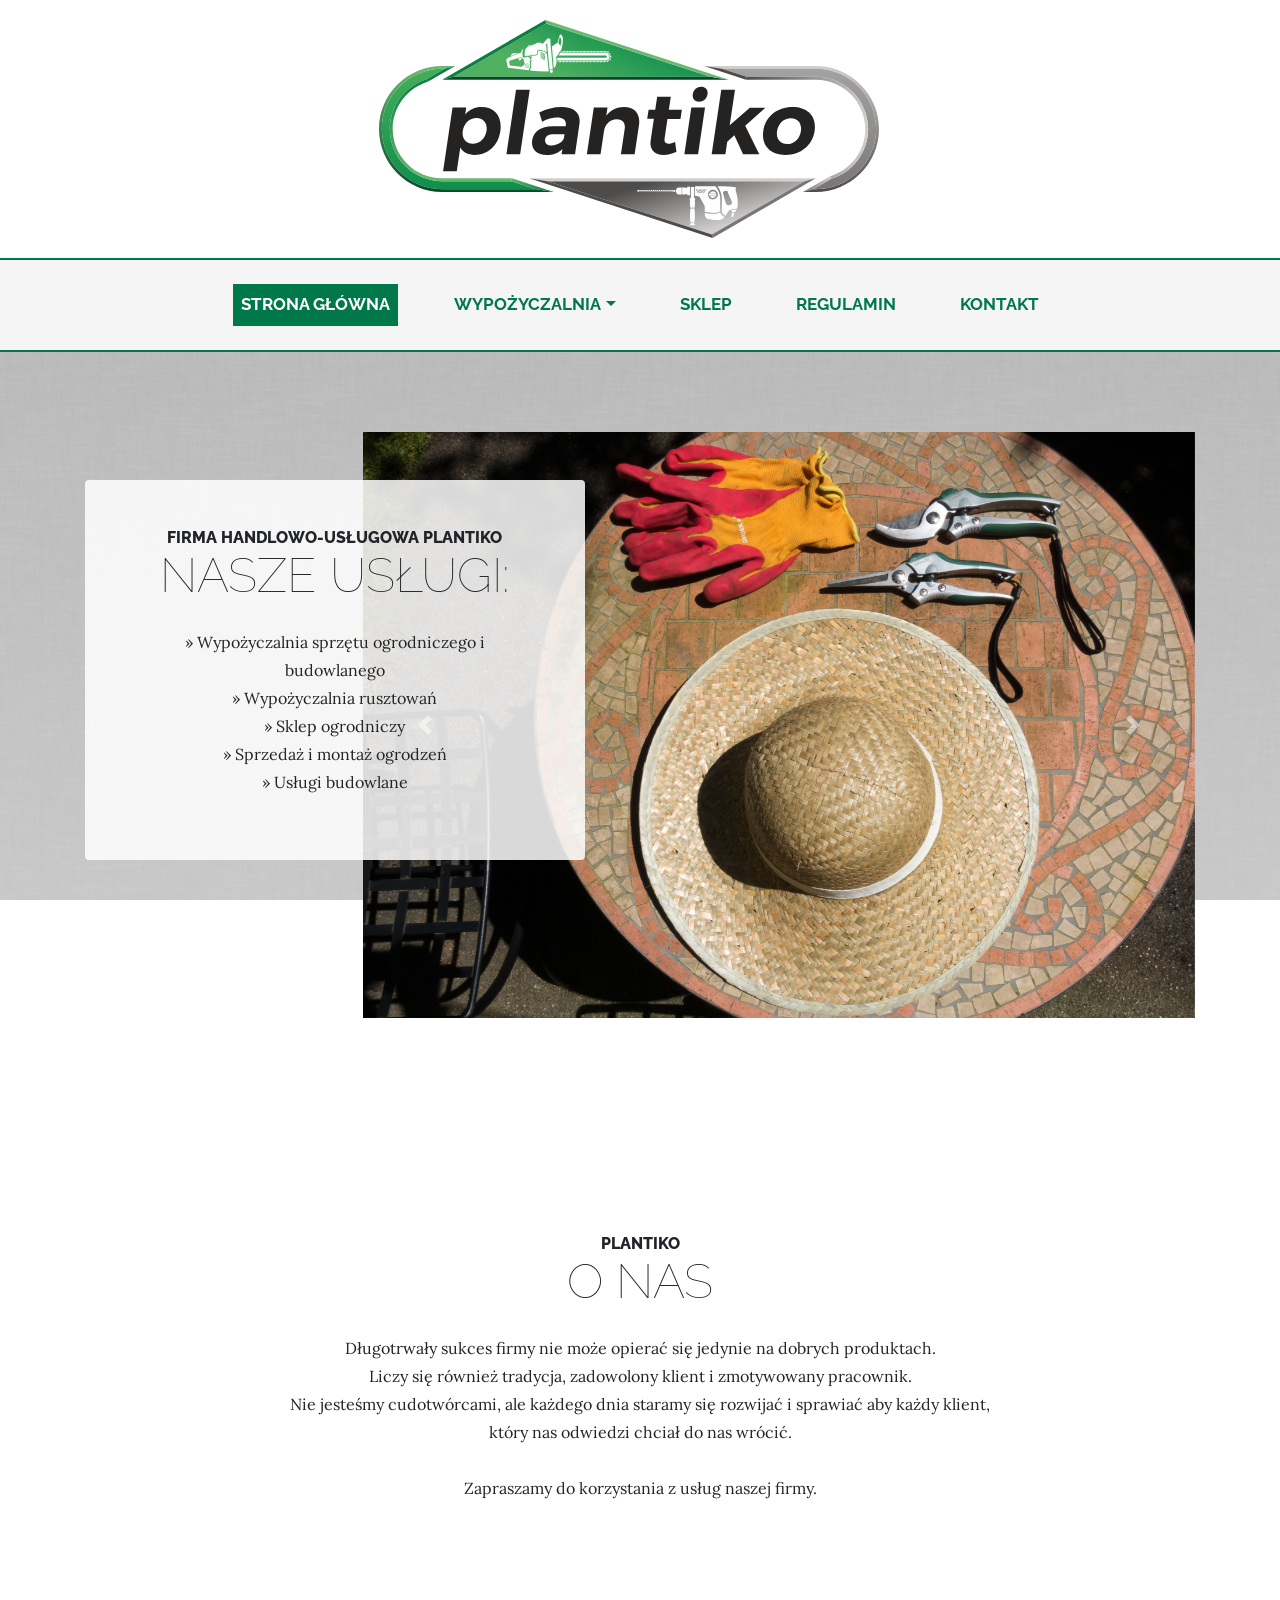
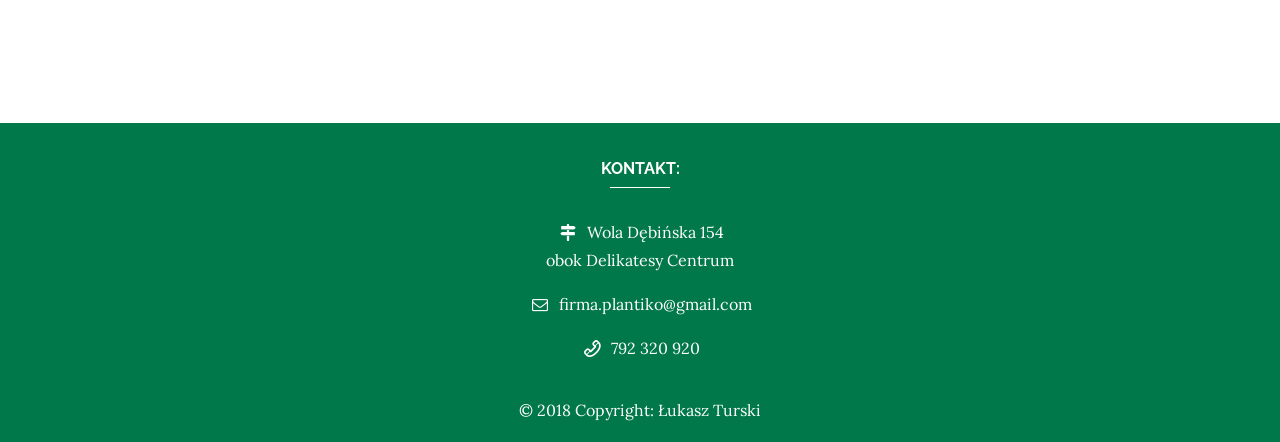
==== index.html @ df94a2f7 "carousel" ====
<!DOCTYPE html>
<html lang="en">

  <head>

    <meta charset="utf-8">
    <meta name="viewport" content="width=device-width, initial-scale=1, shrink-to-fit=no">
    <meta name="description" content="">
    <meta name="author" content="">

    <title>Firma Usługowo-Handlowa</title>

    <!-- Bootstrap core CSS -->
    <link href="vendor/bootstrap/css/bootstrap.css" rel="stylesheet">

    <!-- Custom fonts for this template -->
    <link href="https://fonts.googleapis.com/css?family=Raleway:100,100i,200,200i,300,300i,400,400i,500,500i,600,600i,700,700i,800,800i,900,900i" rel="stylesheet">
    <link href="https://fonts.googleapis.com/css?family=Lora:400,400i,700,700i" rel="stylesheet">
    <link href="https://fonts.googleapis.com/css?family=Eczar" rel="stylesheet">
    
    <link href="https://fonts.googleapis.com/css?family=Archivo+Black|Judson:400,700" rel="stylesheet">
    
    <link href="https://fonts.googleapis.com/css?family=Lato" rel="stylesheet">
    
    <link href="https://fonts.googleapis.com/css?family=Frank+Ruhl+Libre" rel="stylesheet">

    <!-- Custom styles for this template -->
    <link href="css/business-casual.css" rel="stylesheet">
    <link href="css/fontello.css" rel="stylesheet">

  </head>

  <body>

       <div class="bigpic">
        <div class="container">
           <a class="logo" href="index.html"><img class="img-fluid" src="img/logo_plan.svg"></a>
        </div>
        </div>
        
           <!-- Navigation -->
    <nav class="navbar navbar-expand-lg navbar-dark py-lg-4" id="mainNav">
      <div class="container">
        <a class="navbar-brand text-uppercase text-expanded font-weight-bold d-lg-none" href="index.html">Plantiko</a>
        <button class="navbar-toggler" type="button" data-toggle="collapse" data-target="#navbarResponsive" aria-controls="navbarResponsive" aria-expanded="false" aria-label="Toggle navigation">
          <span class="navbar-toggler-icon"></span>
        </button>
        <div class="collapse navbar-collapse" id="navbarResponsive">
          <ul class="navbar-nav mx-auto">
            <li class="nav-item active px-lg-4">
              <a class="nav-link text-uppercase text-expanded" href="index.html">Strona Główna
                <span class="sr-only">(current)</span>
              </a>
            </li>
            <li class="nav-item px-lg-4">
              <a class="nav-link text-uppercase text-expanded dropdown-toggle" data-toggle="dropdown" data-target="dropdown_target">Wypożyczalnia</a>
                <div class="dropdown-menu" aria_labelledby="dropdown_target">
                    <a class="dropdown-item" href="ogrodnicze.html">Sprzęt Ogrodniczy</a>
                    <a class="dropdown-item" href="budowlane.html">Sprzęt Budowlany</a>
                    <a class="dropdown-item" href="rusztowania.html">Rusztowania</a>
                </div>  
            </li>
            <li class="nav-item px-lg-4">
              <a class="nav-link text-uppercase text-expanded" href="shop.html">Sklep</a>
            </li>
            <li class="nav-item px-lg-4">
              <a class="nav-link text-uppercase text-expanded" href="rules.html">Regulamin</a>
            </li>
            <li class="nav-item px-lg-4">
              <a class="nav-link text-uppercase text-expanded" href="contact.html">Kontakt</a>
            </li>
          </ul>
        </div>
      </div>
    </nav>

    <section class="page-section clearfix">
      <div class="container">
        <div class="intro">
          <div id="carouselExampleControls" class="intro-img img-fluid mb-3 mb-lg-0 rounded carousel slide" data-ride="carousel">
              <div class="carousel-inner">
            <div class="carousel-item active">
              <img class="d-block img-fluid" src="img/slajd1.jpg" alt="First slide">
            </div>
            <div class="carousel-item">
              <img class="d-block img-fluid" src="img/feed.jpg" alt="Second slide">
            </div>
            <div class="carousel-item">
              <img class="d-block img-fluid" src="img/slajd3.jpg" alt="Third slide">
            </div>
          </div>
          <a class="carousel-control-prev" href="#carouselExampleControls" role="button" data-slide="prev">
            <span class="carousel-control-prev-icon" aria-hidden="true"></span>
            <span class="sr-only">Previous</span>
          </a>
          <a class="carousel-control-next" href="#carouselExampleControls" role="button" data-slide="next">
            <span class="carousel-control-next-icon" aria-hidden="true"></span>
            <span class="sr-only">Next</span>
          </a>
        </div>   
          <div class="intro-text left-0 text-center bg-faded p-5 rounded">
            <h2 class="section-heading mb-4">
              <span class="section-heading-upper">Firma Handlowo-Usługowa Plantiko</span>
              <span class="section-heading-lower">nasze usługi:</span>
            </h2>
             <p class="mb-3">» Wypożyczalnia sprzętu ogrodniczego i budowlanego<br />
             » Wypożyczalnia rusztowań <br />
             » Sklep ogrodniczy<br />
             » Sprzedaż i montaż ogrodzeń <br />
             » Usługi budowlane <br />
            </p>
        
          </div>
        </div>
      </div>
    </section>


      
      
    <section class="page-section cta">
      <div class="container">
        <div class="row">
          <div class="col-xl-9 mx-auto">
            <div class="cta-inner text-center rounded">
              <h2 class="section-heading mb-4">
                <span class="section-heading-upper">Plantiko</span>
                <span class="section-heading-lower">O nas</span>
              </h2>
              <p class="mb-0">
                Długotrwały sukces firmy nie może opierać się jedynie na dobrych produktach. 
                            <br />
                Liczy się również tradycja, zadowolony klient i zmotywowany pracownik.             
                <br />
                Nie jesteśmy cudotwórcami, ale każdego dnia staramy się rozwijać i sprawiać aby każdy klient, który nas odwiedzi chciał do nas wrócić.
            <br />
            <br />
                Zapraszamy do korzystania z usług naszej firmy.
               </p>
            </div>
          </div>
        </div>
      </div>
    </section>

    <!-- Footer -->
<footer class="footer page-footer font-small lighten-5">


    <!-- Footer Links -->
    <div class="container text-center mt-3">
        <!-- Grid column -->
        <div class="col-md-4 col-lg-3 col-xl-3 mx-auto mb-md-0 mb-4">

          <!-- Links -->
          <h6 class="text-uppercase font-weight-bold">Kontakt:</h6>
          <hr class="mb-4 mt-0 d-inline-block mx-auto" style="width: 60px; border-color: white;">
          <p>
            <i class="fa fa-home mr-1 demo-icon icon-map-signs"></i> Wola Dębińska 154 <br /> obok Delikatesy Centrum </p>
          <p>
            <i class="fa fa-envelope mr-1 demo-icon icon-mail"></i> firma.plantiko@gmail.com</p>
          <p>
            <i class="fa fa-phone mr-1 demo-icon icon-phone-outline"></i> 792 320 920</p>
       
        </div>
        <!-- Grid column -->

      </div>
      <!-- Grid row -->


    <!-- Copyright -->
    
    <div class="footer-copyright text-center">© 2018 Copyright:
      <a class="dark-grey-text" href="http://www.linkedin.com/in/łukasz-turski-310337164"> Łukasz Turski</a>
    </div>
    <!-- Copyright -->

  </footer>
  <!-- Footer -->

    <!-- Bootstrap core JavaScript -->
    <script src="vendor/jquery/jquery.min.js"></script>
    <script src="vendor/bootstrap/js/bootstrap.bundle.min.js"></script>

  </body>

</html>
---- css/business-casual.css ----
/*!
 * Start Bootstrap - Business Casual v4.1.1 (https://startbootstrap.com/template-overviews/business-casual)
 * Copyright 2013-2018 Start Bootstrap
 * Licensed under MIT (https://github.com/BlackrockDigital/startbootstrap-business-casual/blob/master/LICENSE)
 */
body {
  font-family: 'Lora';
    background: linear-gradient(rgba(255, 255, 255, 0.5), rgba(255, 255, 255, 0.65)), url("../img/bg.png");
  background-repeat: repeat;
  background-attachment: fixed;
  background-position: center;
}

h1,
h2,
h3,
h4,
h5,
h6 {
  font-family: 'Raleway';
}


p {
  line-height: 1.75;
}

.bigpic { 
    background-color: white;
    padding-bottom: 20px;
    padding-top: 20px;
}

.logo {
    position: relative;
    left: 40%;
    margin-left: -150px !important;  /* 50% of your logo width */
    display: block;
    width: 500px;
}

.text-faded {
  color: rgba(255, 255, 255, 0.3);
}

.site-heading {
  margin-top: 5rem;
  margin-bottom: 5rem;
  text-transform: uppercase;
  line-height: 1;
  font-family: 'Raleway';
}

.site-heading .site-heading-upper {
  display: block;
  font-size: 2rem;
  font-weight: 800;
}

.site-heading .site-heading-lower {
  font-size: 5rem;
  font-weight: 100;
  line-height: 4rem;
}

.page-section {
  margin-top: 5rem;
  margin-bottom: 5rem;
}

.table-products .thead-dark th {
    background-color: darkgreen !important;
}

.table-products {
    margin-top: 50px;
    margin-bottom: 50px;
    background-color: antiquewhite;
}

.table-1col {
    font-weight: 500;
}


.section-heading {
  text-transform: uppercase;
}

.section-heading .section-heading-upper {
  display: block;
  font-size: 1rem;
  font-weight: 800;
}

.section-heading .section-heading-lower {
  display: block;
  font-size: 3rem;
  font-weight: 100;
}

.bg-faded {
  background-color: rgba(255, 255, 255, 0.85);
}

#mainNav {
  background-color: whitesmoke;
  font-family: 'Raleway';
  border-top: 2px solid #007849;
  border-bottom: 2px solid #007849;
  text-align: center;
}

#mainNav .navbar-brand {
  color: #e6a756;
}

#mainNav .navbar-nav .nav-item .nav-link {
  color: #007849;
  font-size: 1.05em !important;
  font-weight: 700;
  /* text-shadow: 0.05em 0.05em black; */
}

#mainNav .navbar-nav .nav-item.active .nav-link {
  color: white;
  background-color: #007849 !important;
}

@media (min-width: 992px) {
  #mainNav .navbar-nav .nav-item .nav-link {
    font-size: 0.9rem;
  }
  #mainNav .navbar-nav .nav-item .nav-link:hover {
    color: white;
    background-color: #007849 !important;
  }
  #mainNav .navbar-nav .nav-item.active .nav-link:hover {
    color: white;
    background-color: #007849 !important;
  }
}

/* navbar toggler icon */

.navbar-dark .navbar-toggler-icon {
  background-image: url("data:image/svg+xml;charset=utf8,%3Csvg viewBox='0 0 32 32' xmlns='http://www.w3.org/2000/svg'%3E%3Cpath stroke='rgba(0,120,73, 1)' stroke-width='2' stroke-linecap='round' stroke-miterlimit='10' d='M4 8h24M4 16h24M4 24h24'/%3E%3C/svg%3E");
}

.navbar-dark .navbar-toggler {
  border-color: rgb(0,120,73, 0.5);
} 

/* dropdown menu fix */

.dropdown-container {
  position: relative;
}

.dropdown-menu {
  position: absolute;
  top: 80%; /* Bottom of button */
  left: 30%;
  text-align: center;
  background-color: whitesmoke;
  font-family: 'Raleway';
  border-top: 2px solid #007849;
  border-bottom: 2px solid #007849;
  text-align: center;
}

/* zdjecie z tekstem ogrodnicze */

.img-top-products {
    margin-top: 40px;
}

.img-products {
    position: relative;
    display: block;
    margin-left: auto;
    margin-right: auto;
}

.img-products img{
    width: 80%;
    height: auto;
}

.text-image {
    position: absolute;
    top: 50%;
    left: 50%;
    transform: translate(-50%, -50%);
    width: 80%;
    background: rgba(0, 0, 0, 0.7);
    height: 100px;
    color: white;
}

.text-image p {
    font-family: 'Lato', sans-serif;
    font-size: 3em;
    margin-top: 5px;
}

/* Koniec zdjecia */

.btn-xl {
  font-weight: 700;
  font-size: 0.8rem;
  padding-top: 1.5rem;
  padding-bottom: 1.5rem;
  padding-left: 2rem;
  padding-right: 2rem;
}

.intro {
  position: relative;
}

@media (min-width: 992px) {
  .intro .intro-img {
    width: 75%;
    float: right;
  }
  .intro .intro-text {
    left: 0;
    width: 60%;
    margin-top: 3rem;
    position: absolute;
  }
  .intro .intro-text .intro-button {
    width: 100%;
    left: 0;
    position: absolute;
    bottom: -2rem;
  }
}

@media (min-width: 1200px) {
  .intro .intro-text {
    width: 45%;
  }
}

.cta {
  padding-top: 5rem;
  padding-bottom: 5rem;
}

.cta .cta-inner {
  position: relative;
  padding: 3rem;
  margin: 0.5rem;
  background-color: rgba(255, 255, 255, 0.85);
}

.cta .cta-inner:before {
  border-radius: 0.5rem;
  content: '';
  position: absolute;
  top: -0.5rem;
  bottom: -0.5rem;
  left: -0.5rem;
  right: -0.5rem;
  border: 0.25rem solid rgba(255, 255, 255, 0.85);
}

@media (min-width: 992px) {
  .about-heading .about-heading-img {
    position: relative;
    z-index: 0;
  }
  .about-heading .about-heading-content {
    margin-top: -5rem;
    position: relative;
    z-index: 1;
  }
}

@media (min-width: 992px) {
  .product-item .product-item-title {
    position: relative;
    z-index: 1;
    margin-bottom: -3rem;
  }
  .product-item .product-item-img {
    position: relative;
    z-index: 0;
    max-width: 60vw;
  }
  .product-item .product-item-description {
    position: relative;
    z-index: 1;
    margin-top: -3rem;
    max-width: 50vw;
  }
}

.list-hours {
  font-size: 0.9rem;
}

.list-hours .list-hours-item {
  border-bottom: 1px solid rgba(230, 167, 86, 0.5);
  padding-bottom: .25rem;
  margin-bottom: 1rem;
  font-style: italic;
}

.list-hours .list-hours-item.today {
  font-weight: bold;
  color: #e6a756;
}

@media (min-width: 992px) {
  .list-hours {
    width: 50%;
    font-size: 1.1rem;
  }
}

.address strong {
  font-size: 1.2rem;
}

.text-primary {
  color: #e6a756 !important;
}

.bg-primary {
  background-color: #595959 !important;
}

.btn {
  box-shadow: 0px 3px 3px 0px rgba(33, 37, 41, 0.1);
}

.btn-primary {
  background-color: #007849;
  border-color: #007849;
}

.btn-primary:hover, .btn-primary:focus, .btn-primary:active {
  background-color: #4d4d4d;
  border-color: #4d4d4d;
}

.font-weight-light {
  font-weight: 100 !important;
} 

.footer {
  background-color: #007849;
  color: white;
  border-top: 5px solid white;
  padding: 20px;
  margin-top: 20px;
}

.footer-copyright {
    padding-top: 20px;
}

.dark-grey-text {
    text-decoration: none !important;
    color: white;
}

.dark-grey-text:hover {
    text-decoration: underline !important;
    color: white !important;
}

con-bg {
    background-color: white;
}

/* Sklep lista dd i dt */

.dt .dt-sklep {
    font-weight: 500 !important;
}

/* Sklep nowy layout 

.how-section1{
    margin-top:-15%;
    padding: 10%;
}
.how-section1 h3{
    color: #007849;
    font-weight: bold;
    font-size: 30px;
}
.how-section1 .subheading{
    color: #007849;
    font-size: 20px;
    font-weight: 400;
}
.how-section1 .row
{
    margin-top: 10%;
}
.how-img 
{
    text-align: center;
}
.how-img img{
    border-style: solid;
    border-width: 5px;
    border-color: white;
    width: 60%;
} */

.bg-list {
    background: linear-gradient(135deg, rgba(255,255,255,1) 0%, rgba(246,246,246,1) 81%, rgba(237,237,237,1) 100%);
    padding: 20px;
    border: 5px double #007849;
    text-align: center;
    border-radius: 5px;
    box-shadow: 0px 5px 23px -8px rgba(0,0,0,0.18);
}

/* IMG druga wersja */


.lista {
    padding: 5%;
    padding-top: 10px;
    text-align: center;
}

.lista .heading {
    color: white;
    background-color: #007849;
    border-radius: 5px;
    font-weight: bold;
    font-size: 31px;
    margin-top: 20px;
}


.lista .subheading {
    color: #007849;
    font-size: 20px;
    font-weight: 400;
    background-color: whitesmoke;
    border-radius: 5px;
    padding-top: 15px;
    padding-bottom: 15px;
    text-align: left;
    padding-left: 40px;
    border: 10px;
   /* height: 200px; */
}

.lista .subheading span {
  display: inline-block;
  vertical-align: middle;
}

.shop-foto 
{
    border-style: solid;
    border-width: 5px;
    border-color: white;
    height: auto;
    width: 70%;
    margin-bottom: 20px;
    margin-top: 20px;
}

.listek {
    font-size: 15px;
}


/* .lista i {
    font-size: 13px;
} */
---- css/fontello.css ----
@font-face {
  font-family: 'fontello';
  src: url('../font/fontello.eot?36859030');
  src: url('../font/fontello.eot?36859030#iefix') format('embedded-opentype'),
       url('../font/fontello.woff2?36859030') format('woff2'),
       url('../font/fontello.woff?36859030') format('woff'),
       url('../font/fontello.ttf?36859030') format('truetype'),
       url('../font/fontello.svg?36859030#fontello') format('svg');
  font-weight: normal;
  font-style: normal;
}
/* Chrome hack: SVG is rendered more smooth in Windozze. 100% magic, uncomment if you need it. */
/* Note, that will break hinting! In other OS-es font will be not as sharp as it could be */
/*
@media screen and (-webkit-min-device-pixel-ratio:0) {
  @font-face {
    font-family: 'fontello';
    src: url('../font/fontello.svg?36859030#fontello') format('svg');
  }
}
*/
 
 [class^="icon-"]:before, [class*=" icon-"]:before {
  font-family: "fontello";
  font-style: normal;
  font-weight: normal;
  speak: none;
 
  display: inline-block;
  text-decoration: inherit;
  width: 1em;
  margin-right: .2em;
  text-align: center;
  /* opacity: .8; */
 
  /* For safety - reset parent styles, that can break glyph codes*/
  font-variant: normal;
  text-transform: none;
 
  /* fix buttons height, for twitter bootstrap */
  line-height: 1em;
 
  /* Animation center compensation - margins should be symmetric */
  /* remove if not needed */
  margin-left: .2em;
 
  /* you can be more comfortable with increased icons size */
  /* font-size: 120%; */
 
  /* Font smoothing. That was taken from TWBS */
  -webkit-font-smoothing: antialiased;
  -moz-osx-font-smoothing: grayscale;
 
  /* Uncomment for 3D effect */
  /* text-shadow: 1px 1px 1px rgba(127, 127, 127, 0.3); */
}
 
.icon-mail:before { content: '\e800'; } /* '' */
.icon-phone-outline:before { content: '\e801'; } /* '' */
.icon-map-signs:before { content: '\f277'; } /* '' */
.icon-envira:before { content: '\f299'; } /* '' */
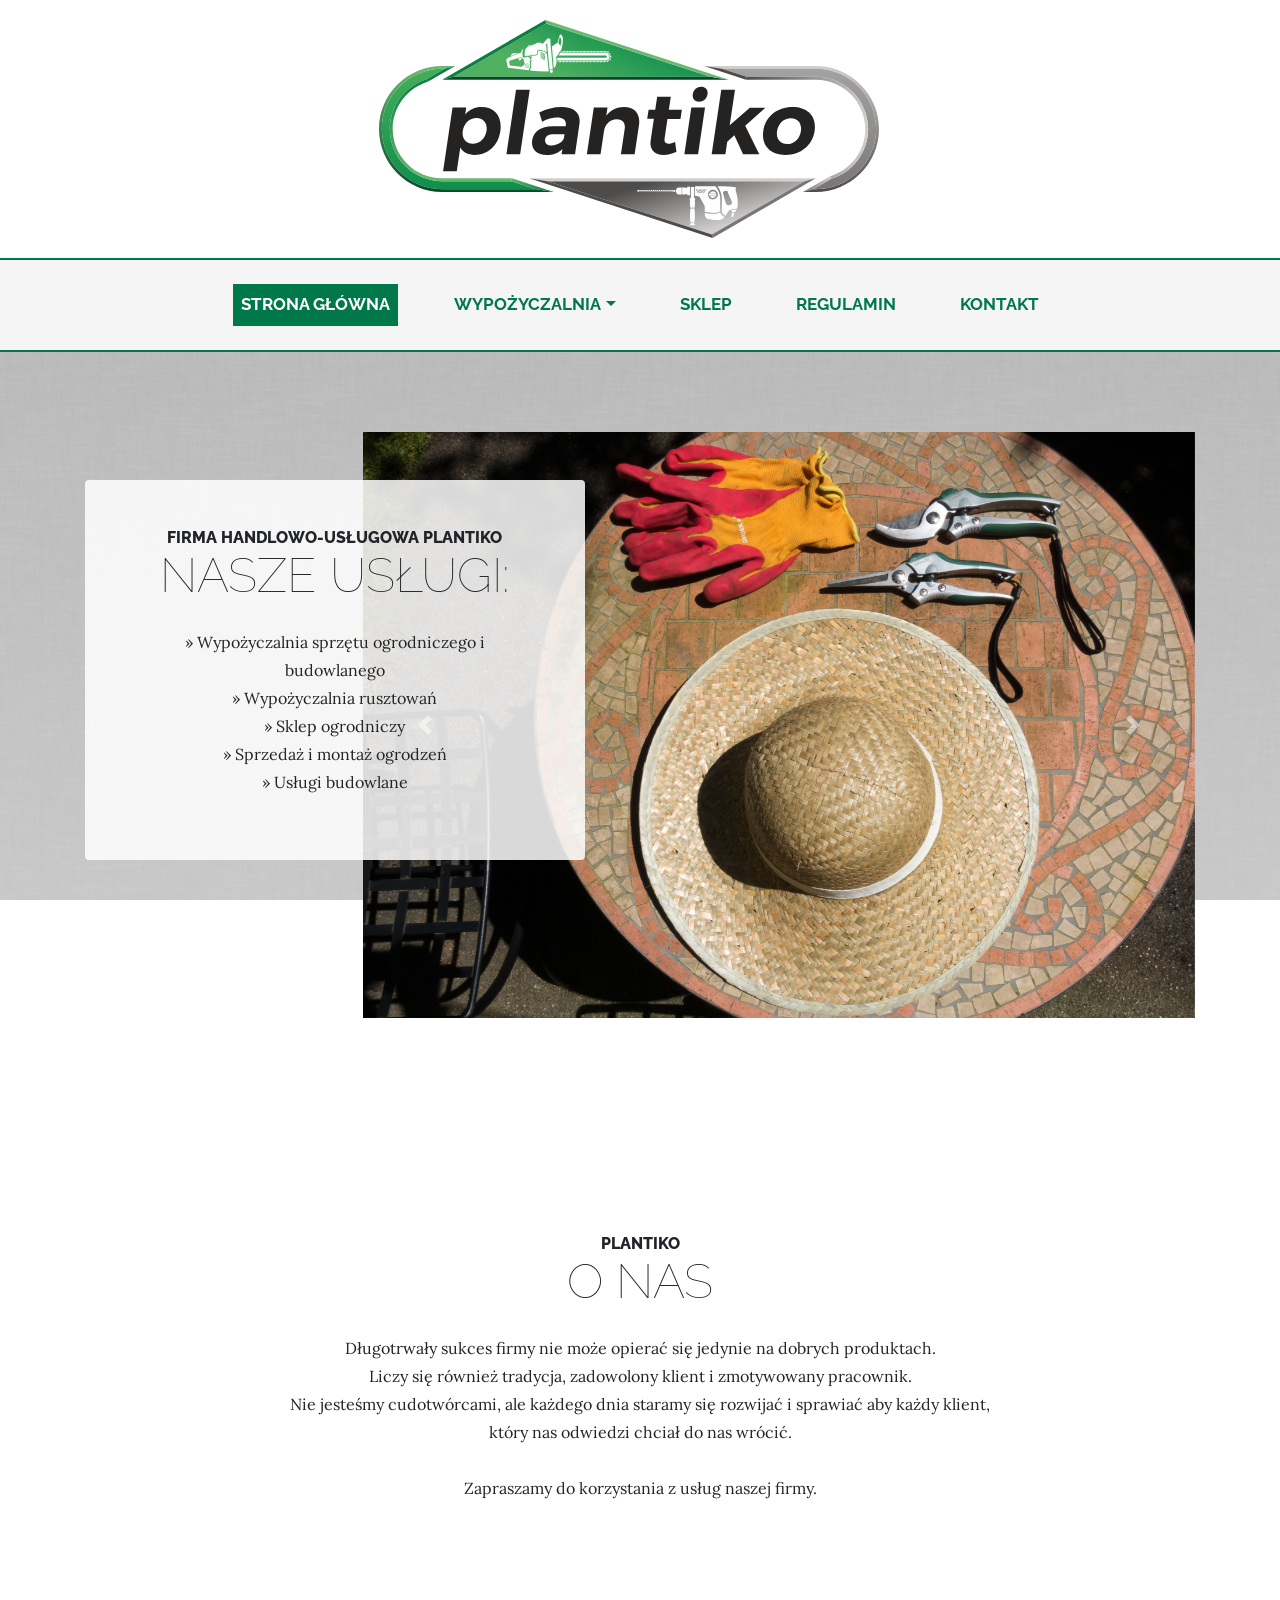
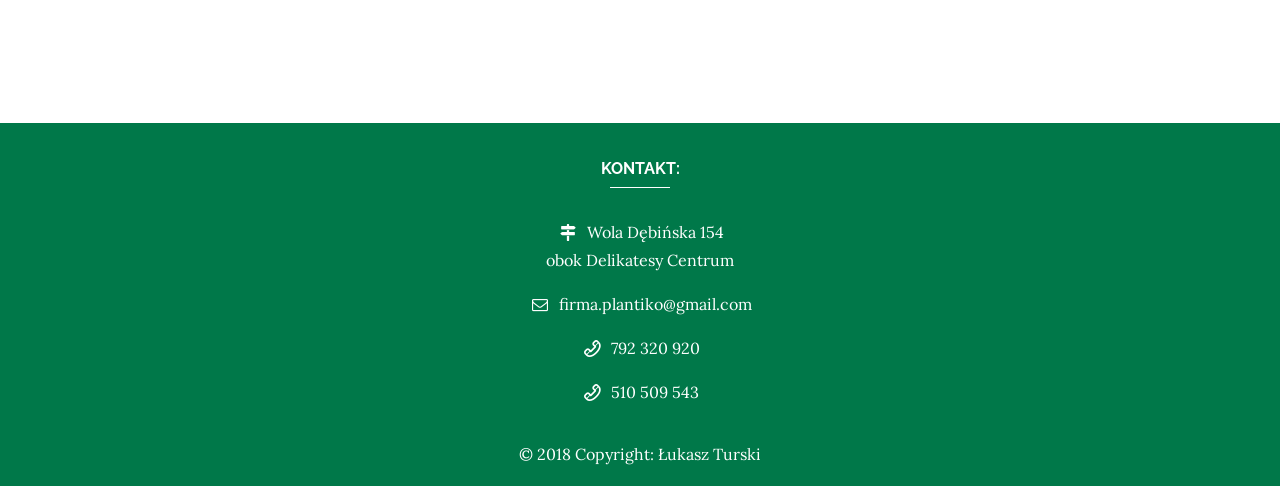
==== commit 9adff932: "numertelefonu" ====
--- a/index.html
+++ b/index.html
@@ -161,6 +161,8 @@
             <i class="fa fa-envelope mr-1 demo-icon icon-mail"></i> firma.plantiko@gmail.com</p>
           <p>
             <i class="fa fa-phone mr-1 demo-icon icon-phone-outline"></i> 792 320 920</p>
+          <p>
+            <i class="fa fa-phone mr-1 demo-icon icon-phone-outline"></i> 510 509 543</p>
        
         </div>
         <!-- Grid column -->
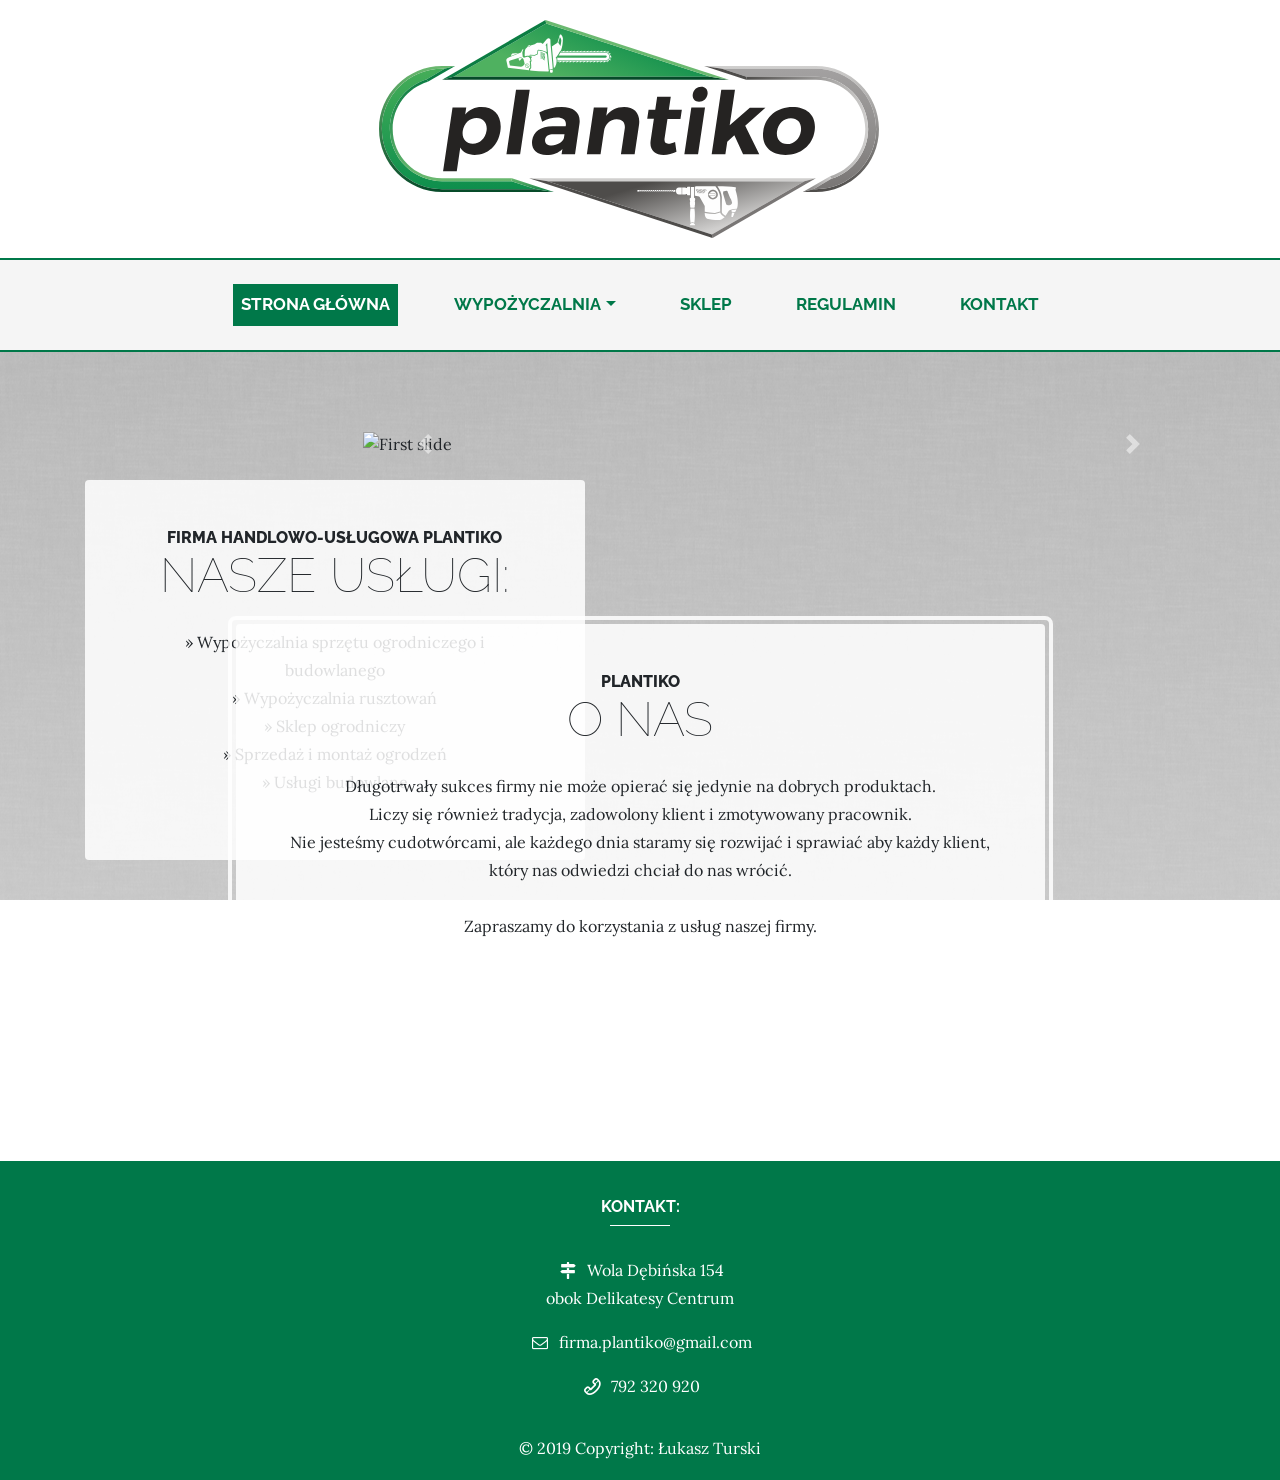
==== commit e171107f: "Zmiany 10-06 Zmiany w tabeli i zdjęcia w indeksie" ====
--- a/index.html
+++ b/index.html
@@ -80,13 +80,13 @@
           <div id="carouselExampleControls" class="intro-img img-fluid mb-3 mb-lg-0 rounded carousel slide" data-ride="carousel">
               <div class="carousel-inner">
             <div class="carousel-item active">
-              <img class="d-block img-fluid" src="img/slajd1.jpg" alt="First slide">
+              <img class="d-block img-fluid" src="img/slider1.jpg" alt="First slide">
             </div>
             <div class="carousel-item">
-              <img class="d-block img-fluid" src="img/feed.jpg" alt="Second slide">
+              <img class="d-block img-fluid" src="img/slider2.jpg" alt="Second slide">
             </div>
             <div class="carousel-item">
-              <img class="d-block img-fluid" src="img/slajd3.jpg" alt="Third slide">
+              <img class="d-block img-fluid" src="img/slider3.jpg" alt="Third slide">
             </div>
           </div>
           <a class="carousel-control-prev" href="#carouselExampleControls" role="button" data-slide="prev">
@@ -161,8 +161,6 @@
             <i class="fa fa-envelope mr-1 demo-icon icon-mail"></i> firma.plantiko@gmail.com</p>
           <p>
             <i class="fa fa-phone mr-1 demo-icon icon-phone-outline"></i> 792 320 920</p>
-          <p>
-            <i class="fa fa-phone mr-1 demo-icon icon-phone-outline"></i> 510 509 543</p>
        
         </div>
         <!-- Grid column -->
@@ -173,7 +171,7 @@
 
     <!-- Copyright -->
     
-    <div class="footer-copyright text-center">© 2018 Copyright:
+    <div class="footer-copyright text-center">© 2019 Copyright:
       <a class="dark-grey-text" href="http://www.linkedin.com/in/łukasz-turski-310337164"> Łukasz Turski</a>
     </div>
     <!-- Copyright -->
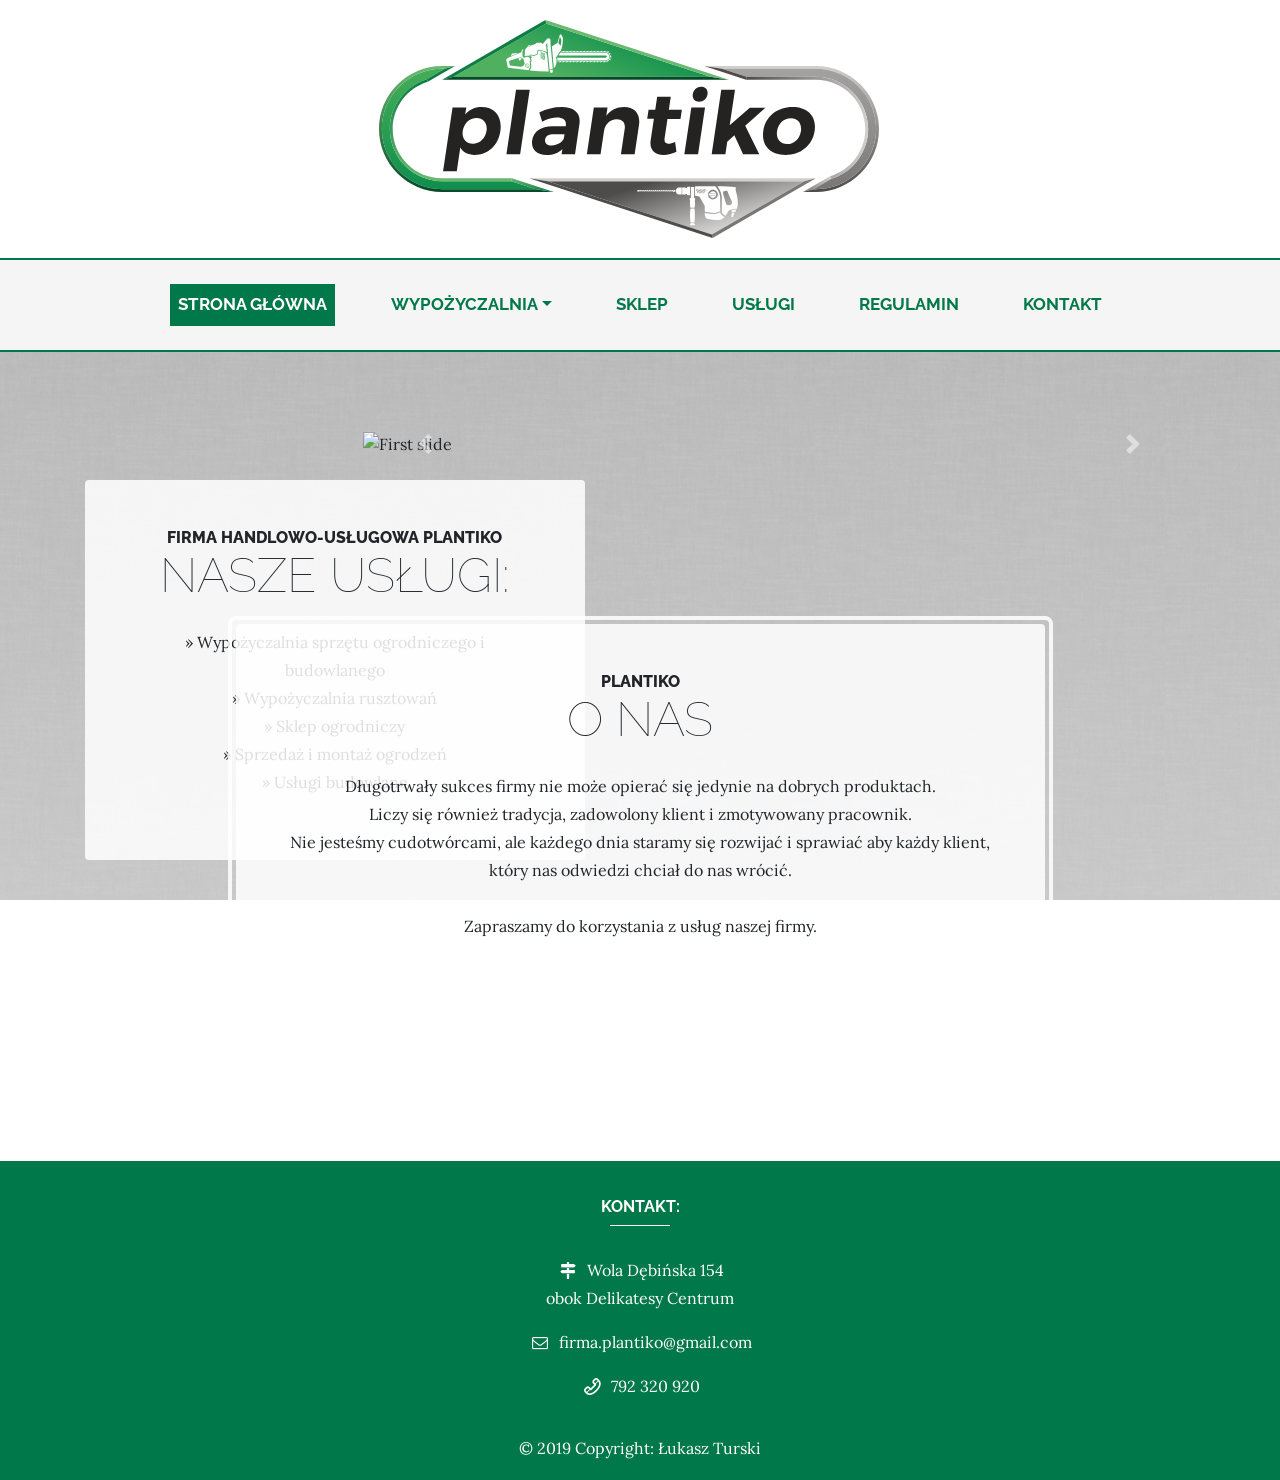
==== commit fc7dae79: "Dodanie uslug budowlanych" ====
--- a/index.html
+++ b/index.html
@@ -62,6 +62,9 @@
             </li>
             <li class="nav-item px-lg-4">
               <a class="nav-link text-uppercase text-expanded" href="shop.html">Sklep</a>
+            </li>
+            <li class="nav-item px-lg-4">
+              <a class="nav-link text-uppercase text-expanded" href="uslugi.html">Usługi</a>
             </li>
             <li class="nav-item px-lg-4">
               <a class="nav-link text-uppercase text-expanded" href="rules.html">Regulamin</a>
--- a/css/business-casual.css
+++ b/css/business-casual.css
@@ -160,7 +160,7 @@
 .dropdown-menu {
   position: absolute;
   top: 80%; /* Bottom of button */
-  left: 30%;
+  left: 39%; !important
   text-align: center;
   background-color: whitesmoke;
   font-family: 'Raleway';
@@ -479,4 +479,24 @@
 
 /* .lista i {
     font-size: 13px;
-} */+} */
+
+
+/* Uslugi podstrona */
+
+.container-uslugi {
+    margin-top: 30px;
+}
+
+.photo-uslugi {
+    box-shadow: 0 4px 8px 0 rgba(0, 0, 0, 0.2), 0 6px 20px 0 rgba(0, 0, 0, 0.19);
+    padding: 0px;
+    margin: 15px;
+}
+
+.photo-uslugi-text {
+    padding: 10px;
+    text-align: center;
+    vertical-align: middle;
+    background-color: white;
+}
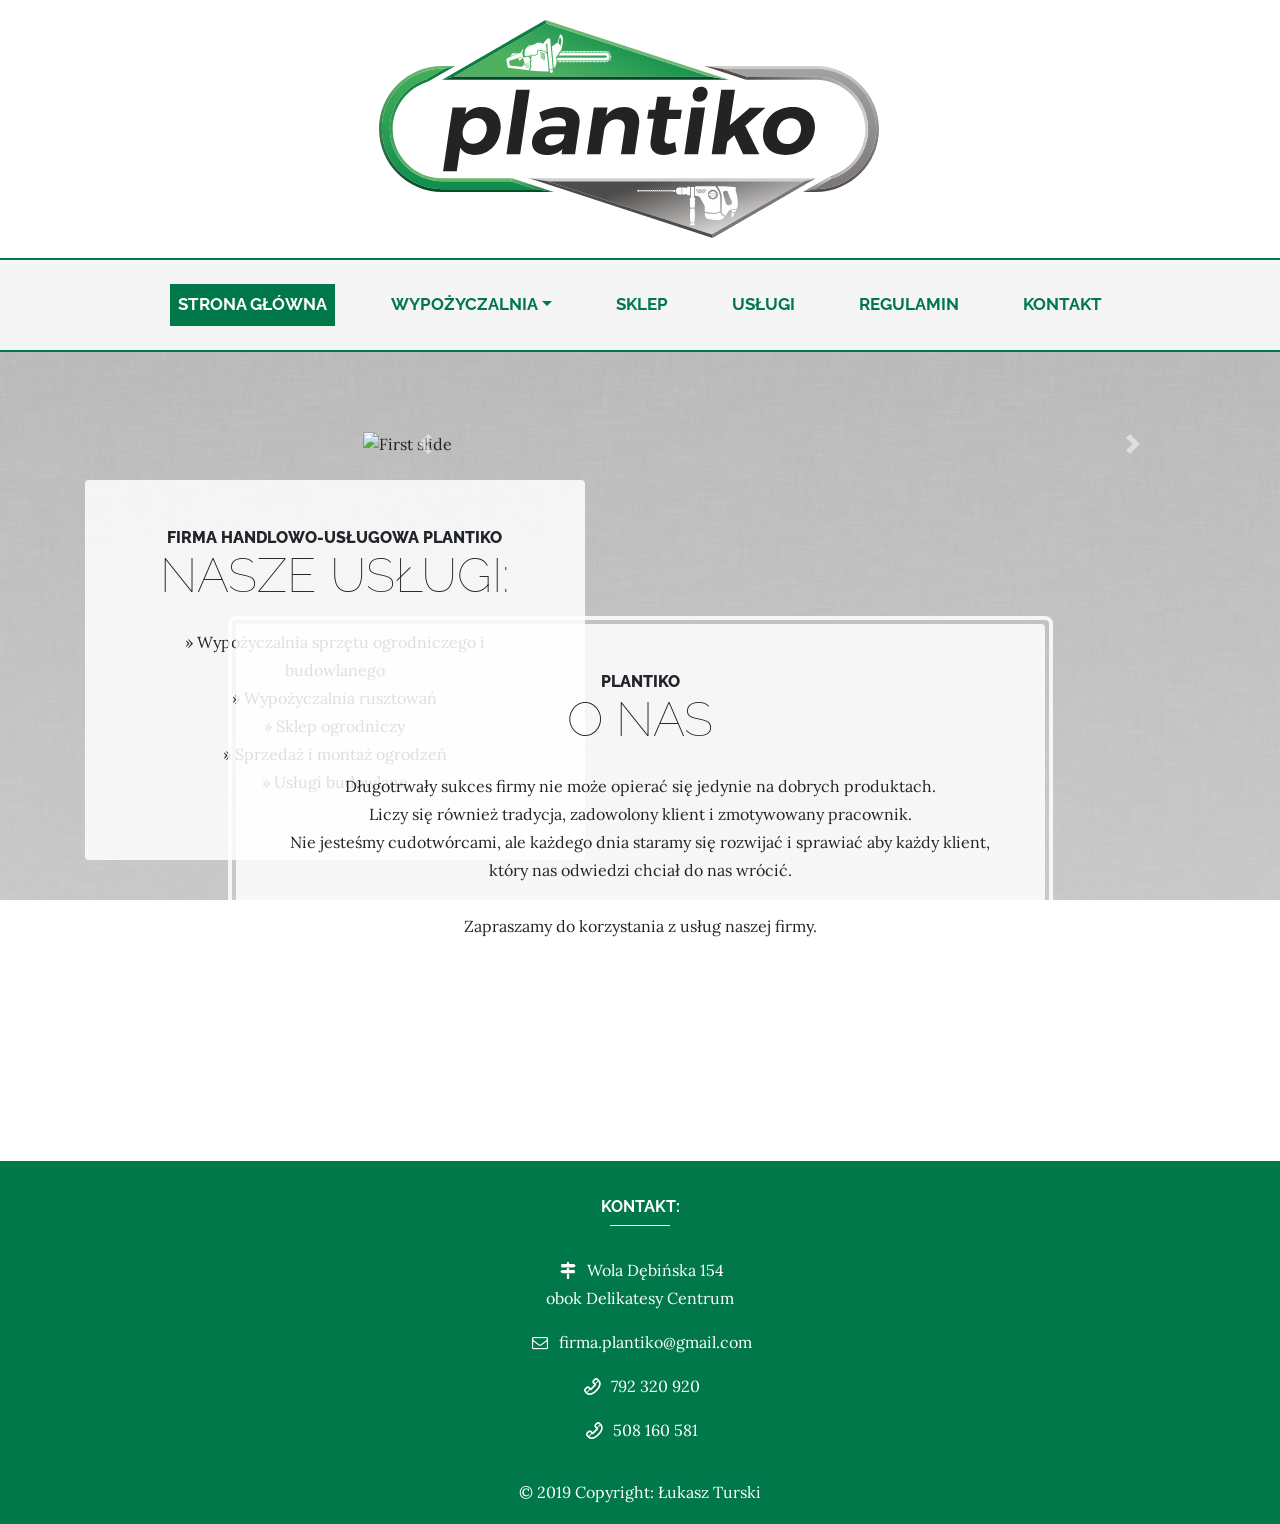
==== commit c33037a5: "Zmiany ostateczne 02-09" ====
--- a/index.html
+++ b/index.html
@@ -164,6 +164,8 @@
             <i class="fa fa-envelope mr-1 demo-icon icon-mail"></i> firma.plantiko@gmail.com</p>
           <p>
             <i class="fa fa-phone mr-1 demo-icon icon-phone-outline"></i> 792 320 920</p>
+          <p>
+            <i class="fa fa-phone mr-1 demo-icon icon-phone-outline"></i> 508 160 581</p>
        
         </div>
         <!-- Grid column -->
--- a/css/business-casual.css
+++ b/css/business-casual.css
@@ -436,9 +436,10 @@
     color: white;
     background-color: #007849;
     border-radius: 5px;
-    font-weight: bold;
-    font-size: 31px;
+    font-weight: 400;
+    font-size: 28px;
     margin-top: 20px;
+    padding: 5px;
 }
 
 
@@ -499,4 +500,25 @@
     text-align: center;
     vertical-align: middle;
     background-color: white;
+}
+
+/* Uslugi text */
+.container-uslugi-text {
+    color: white;
+    margin-top: 30px;
+    font-family: Raleway; 
+}
+
+.container-uslugi-text p {
+    font-weight: 600;
+    font-size: 40px;
+}
+
+.text-opis {
+    font-weight: 400 !important;
+    font-size: 18px !important;
+    color: black;
+    padding: 20px;
+    border-radius: 10px;
+    border: 1px solid #007849;
 }
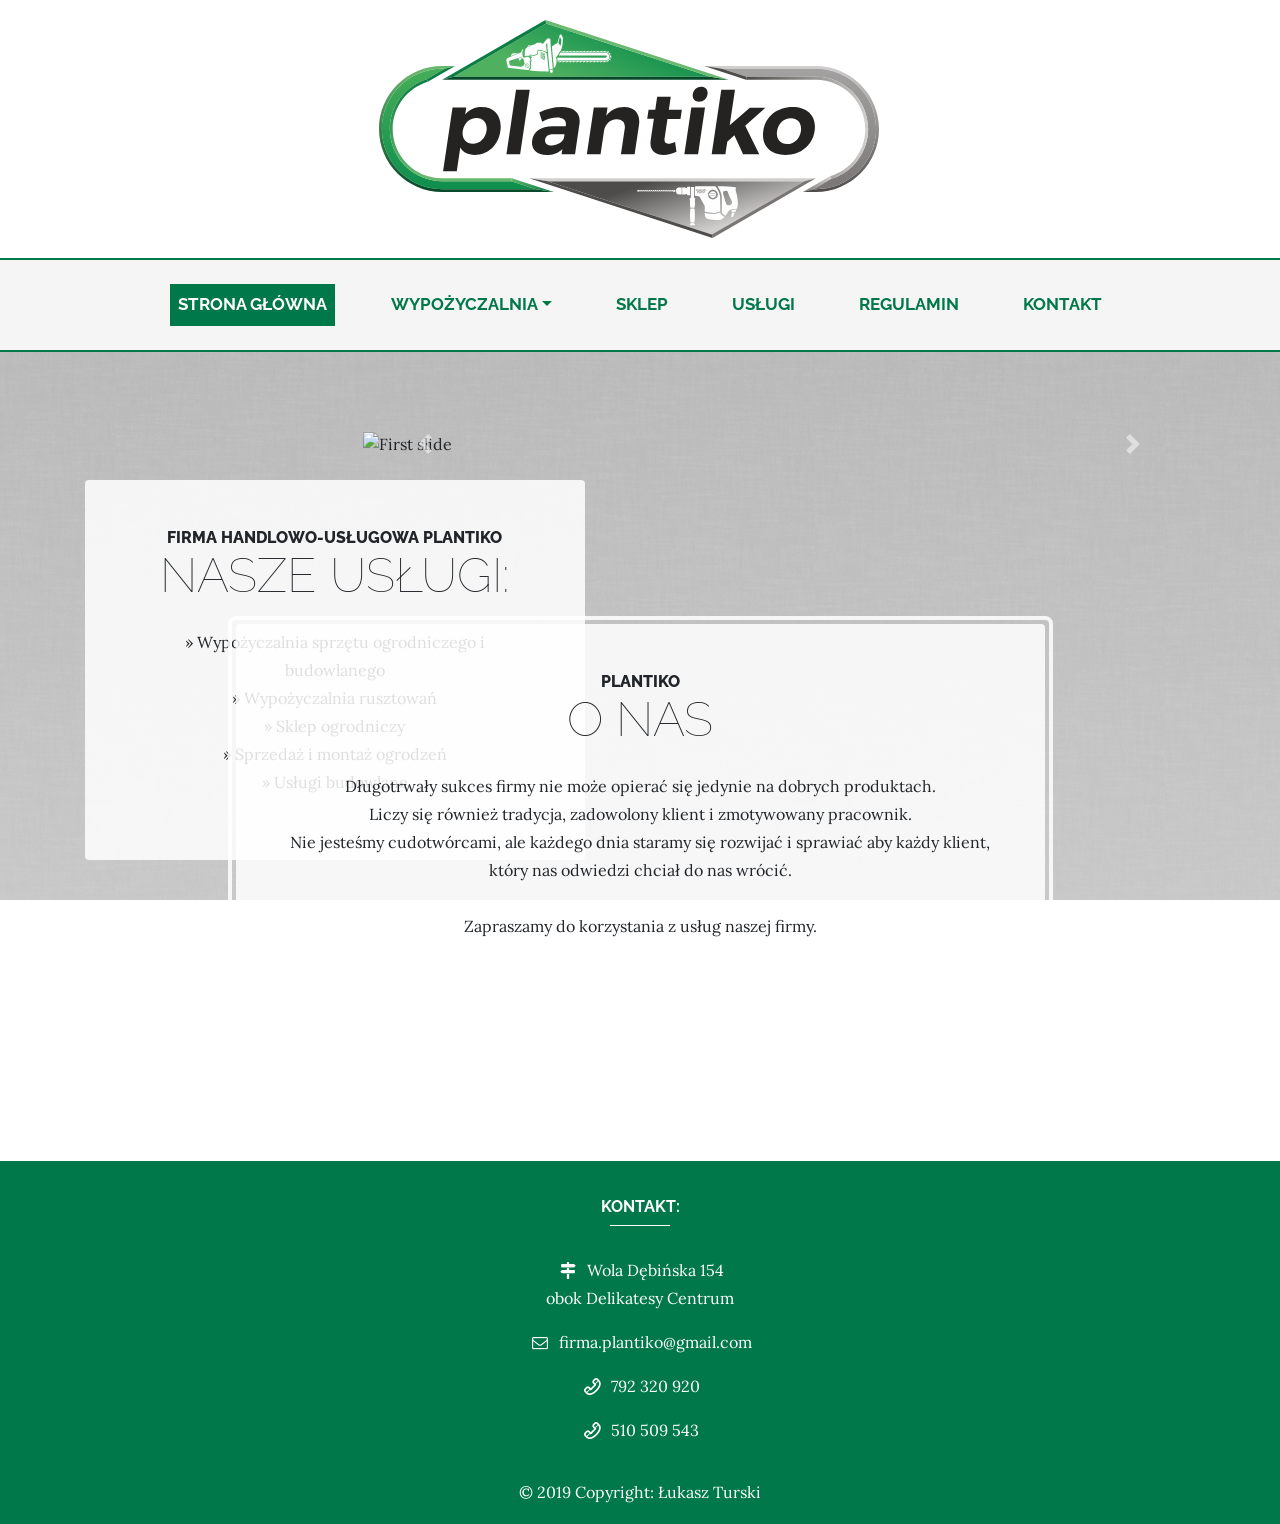
==== commit 3fc5a0fc: "Poprawki Zmiana numeru telefonu i zdjecia" ====
--- a/index.html
+++ b/index.html
@@ -165,7 +165,7 @@
           <p>
             <i class="fa fa-phone mr-1 demo-icon icon-phone-outline"></i> 792 320 920</p>
           <p>
-            <i class="fa fa-phone mr-1 demo-icon icon-phone-outline"></i> 508 160 581</p>
+            <i class="fa fa-phone mr-1 demo-icon icon-phone-outline"></i> 510 509 543</p>
        
         </div>
         <!-- Grid column -->
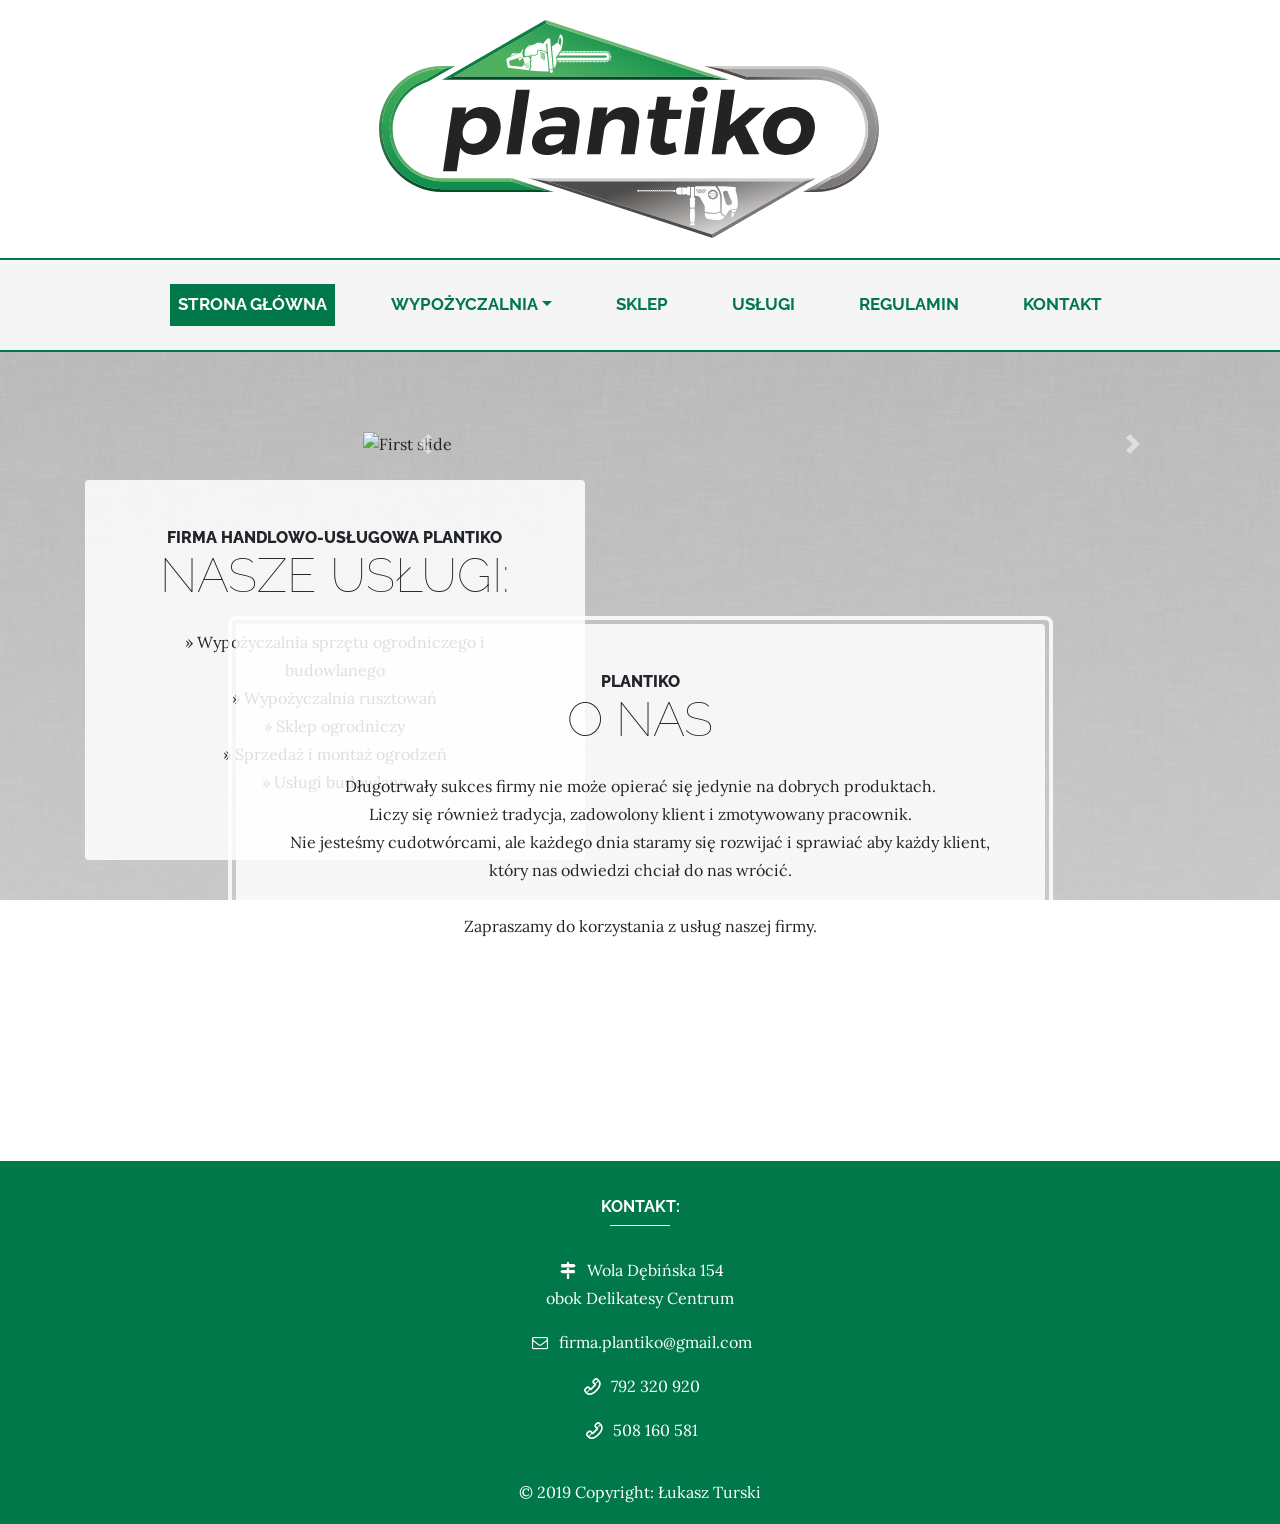
==== commit 7e5ed564: "Poprawa numerow telefonu" ====
--- a/index.html
+++ b/index.html
@@ -165,7 +165,7 @@
           <p>
             <i class="fa fa-phone mr-1 demo-icon icon-phone-outline"></i> 792 320 920</p>
           <p>
-            <i class="fa fa-phone mr-1 demo-icon icon-phone-outline"></i> 510 509 543</p>
+            <i class="fa fa-phone mr-1 demo-icon icon-phone-outline"></i> 508 160 581</p>
        
         </div>
         <!-- Grid column -->
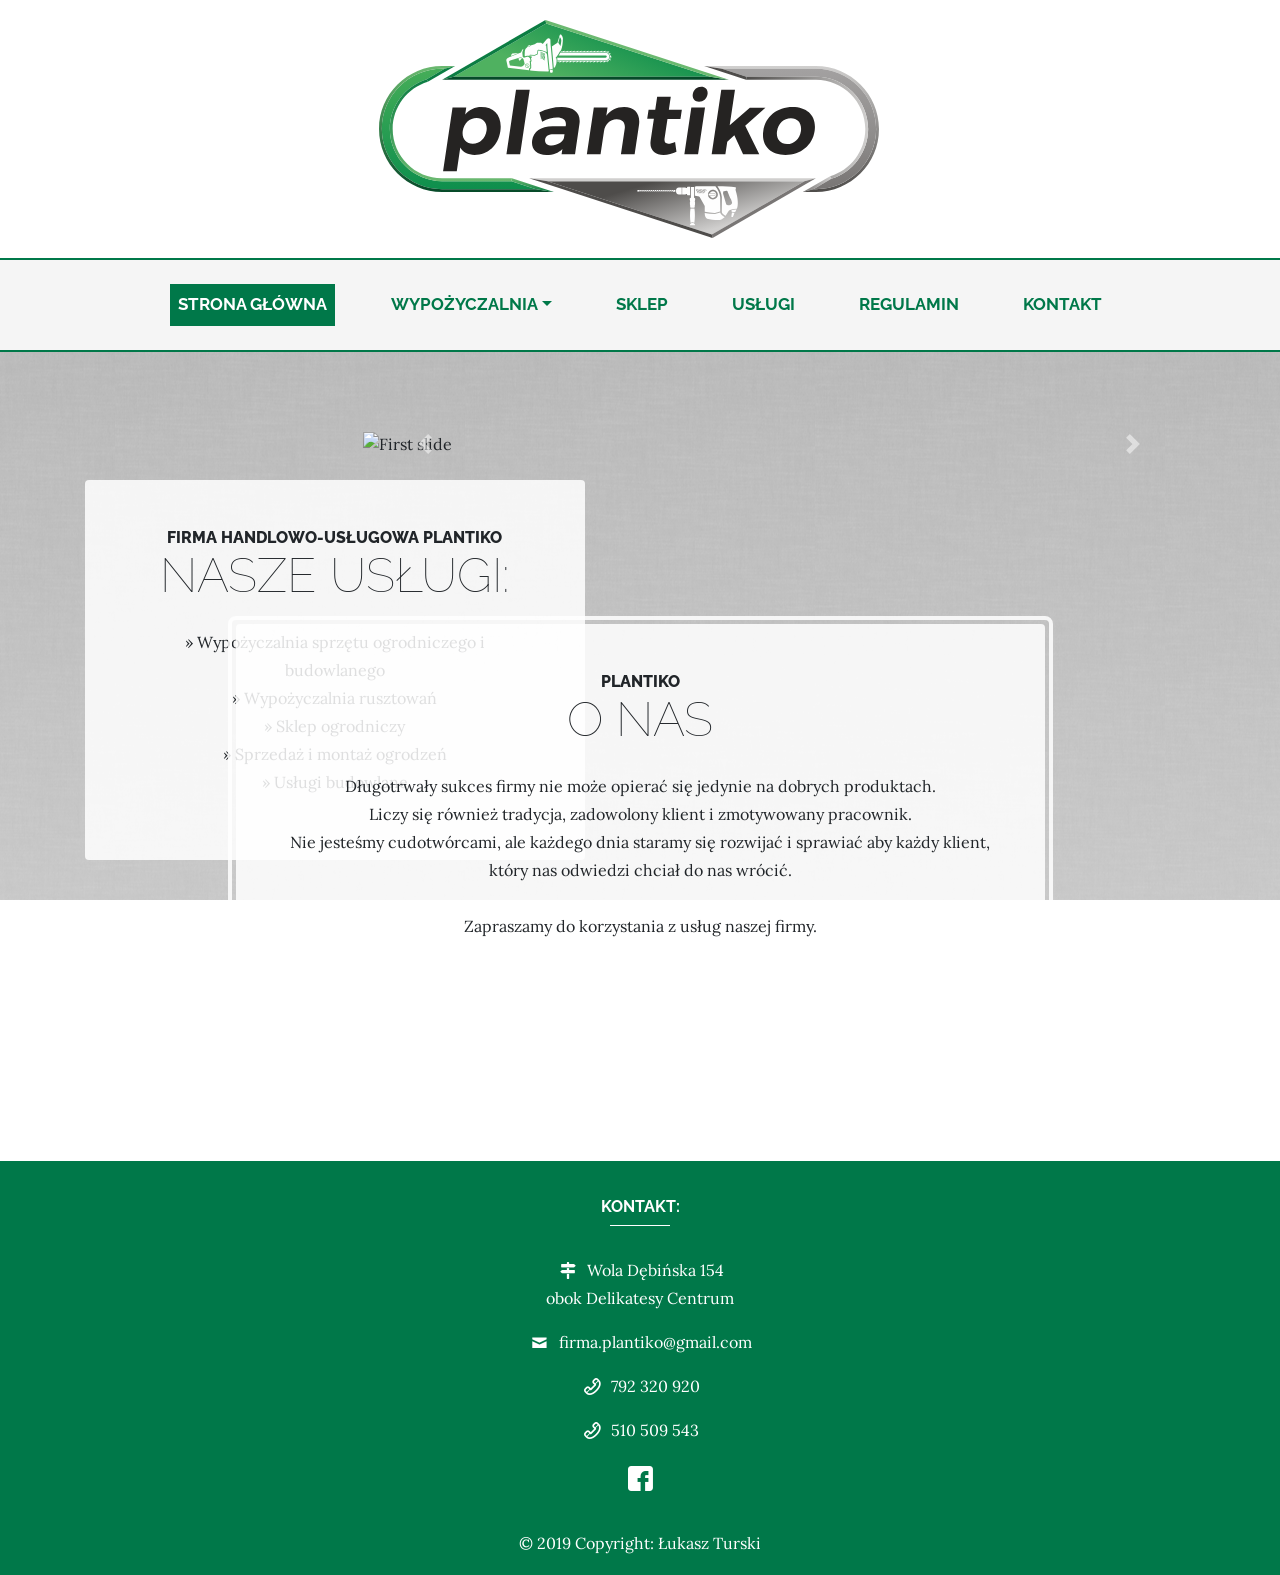
==== commit 033a48df: "Zmiany 14.11 Zmiana numerow telefonu, opisu obrazku, dodanie linka FB" ====
--- a/index.html
+++ b/index.html
@@ -27,7 +27,8 @@
     <!-- Custom styles for this template -->
     <link href="css/business-casual.css" rel="stylesheet">
     <link href="css/fontello.css" rel="stylesheet">
-
+    <link href="css/phone-outline.css" rel="stylesheet">
+    
   </head>
 
   <body>
@@ -165,7 +166,9 @@
           <p>
             <i class="fa fa-phone mr-1 demo-icon icon-phone-outline"></i> 792 320 920</p>
           <p>
-            <i class="fa fa-phone mr-1 demo-icon icon-phone-outline"></i> 508 160 581</p>
+            <i class="fa fa-phone mr-1 demo-icon icon-phone-outline"></i> 510 509 543</p>
+          <p>
+              <a href="https://www.facebook.com/plantiko.wypozyczalnia/" class="icon-hover"><i class="icon-follow icon-facebook-squared"></i></a></p>
        
         </div>
         <!-- Grid column -->
--- a/css/business-casual.css
+++ b/css/business-casual.css
@@ -39,6 +39,20 @@
     width: 500px;
 }
 
+
+/*testy*/
+@media only screen and (max-width: 767px) {
+.logo {
+    left: 40%;
+    margin-left: -50px !important;
+    display: block;
+    width: 200px;
+}
+}
+
+
+
+
 .text-faded {
   color: rgba(255, 255, 255, 0.3);
 }
@@ -197,6 +211,17 @@
     height: 100px;
     color: white;
 }
+
+
+@media only screen and (max-width: 767px) {
+.text-image {
+    height: 70px;
+    font-size: 10px;
+    padding-top: 2px;
+}
+}
+
+
 
 .text-image p {
     font-family: 'Lato', sans-serif;
@@ -521,4 +546,28 @@
     padding: 20px;
     border-radius: 10px;
     border: 1px solid #007849;
+}
+
+/* icon follow FB */
+.icon-follow {
+    display: block;
+    color: white;
+    font-size: 29px;
+    line-height: 35px;
+}
+
+.icon-follow:hover { 
+    font-size: 32px;
+}
+
+.icon-followB {
+    display: block;
+    color: blue;
+    font-size: 40px;
+    line-height: 45px;
+    margin-top: 15px;
+}
+
+.icon-followB:hover { 
+    font-size: 43px;
 }
--- a/css/phone-outline.css
+++ b/css/phone-outline.css
@@ -0,0 +1,64 @@
+@font-face {
+  font-family: 'phone-outline';
+  src: url('../font/phone-outline.eot?31185391');
+  src: url('../font/phone-outline.eot?31185391#iefix') format('embedded-opentype'),
+       url('../font/phone-outline.woff2?31185391') format('woff2'),
+       url('../font/phone-outline.woff?31185391') format('woff'),
+       url('../font/phone-outline.ttf?31185391') format('truetype'),
+       url('../font/phone-outline.svg?31185391#phone-outline') format('svg');
+  font-weight: normal;
+  font-style: normal;
+}
+/* Chrome hack: SVG is rendered more smooth in Windozze. 100% magic, uncomment if you need it. */
+/* Note, that will break hinting! In other OS-es font will be not as sharp as it could be */
+/*
+@media screen and (-webkit-min-device-pixel-ratio:0) {
+  @font-face {
+    font-family: 'phone-outline';
+    src: url('../font/phone-outline.svg?31185391#phone-outline') format('svg');
+  }
+}
+*/
+ 
+ [class^="icon-"]:before, [class*=" icon-"]:before {
+  font-family: "phone-outline";
+  font-style: normal;
+  font-weight: normal;
+  speak: none;
+ 
+  display: inline-block;
+  text-decoration: inherit;
+  width: 1em;
+  margin-right: .2em;
+  text-align: center;
+  /* opacity: .8; */
+ 
+  /* For safety - reset parent styles, that can break glyph codes*/
+  font-variant: normal;
+  text-transform: none;
+ 
+  /* fix buttons height, for twitter bootstrap */
+  line-height: 1em;
+ 
+  /* Animation center compensation - margins should be symmetric */
+  /* remove if not needed */
+  margin-left: .2em;
+ 
+  /* you can be more comfortable with increased icons size */
+  /* font-size: 120%; */
+ 
+  /* Font smoothing. That was taken from TWBS */
+  -webkit-font-smoothing: antialiased;
+  -moz-osx-font-smoothing: grayscale;
+ 
+  /* Uncomment for 3D effect */
+  /* text-shadow: 1px 1px 1px rgba(127, 127, 127, 0.3); */
+}
+ 
+.icon-mail:before { content: '\e800'; } /* '' */
+.icon-phone-outline:before { content: '\e801'; } /* '' */
+.icon-phone-squared:before { content: '\f098'; } /* '' */
+.icon-map-signs:before { content: '\f277'; } /* '' */
+.icon-envira:before { content: '\f299'; } /* '' */
+.icon-facebook-squared:before { content: '\f30e'; } /* '' */
+.icon-instagram:before { content: '\f32d'; } /* '' */
